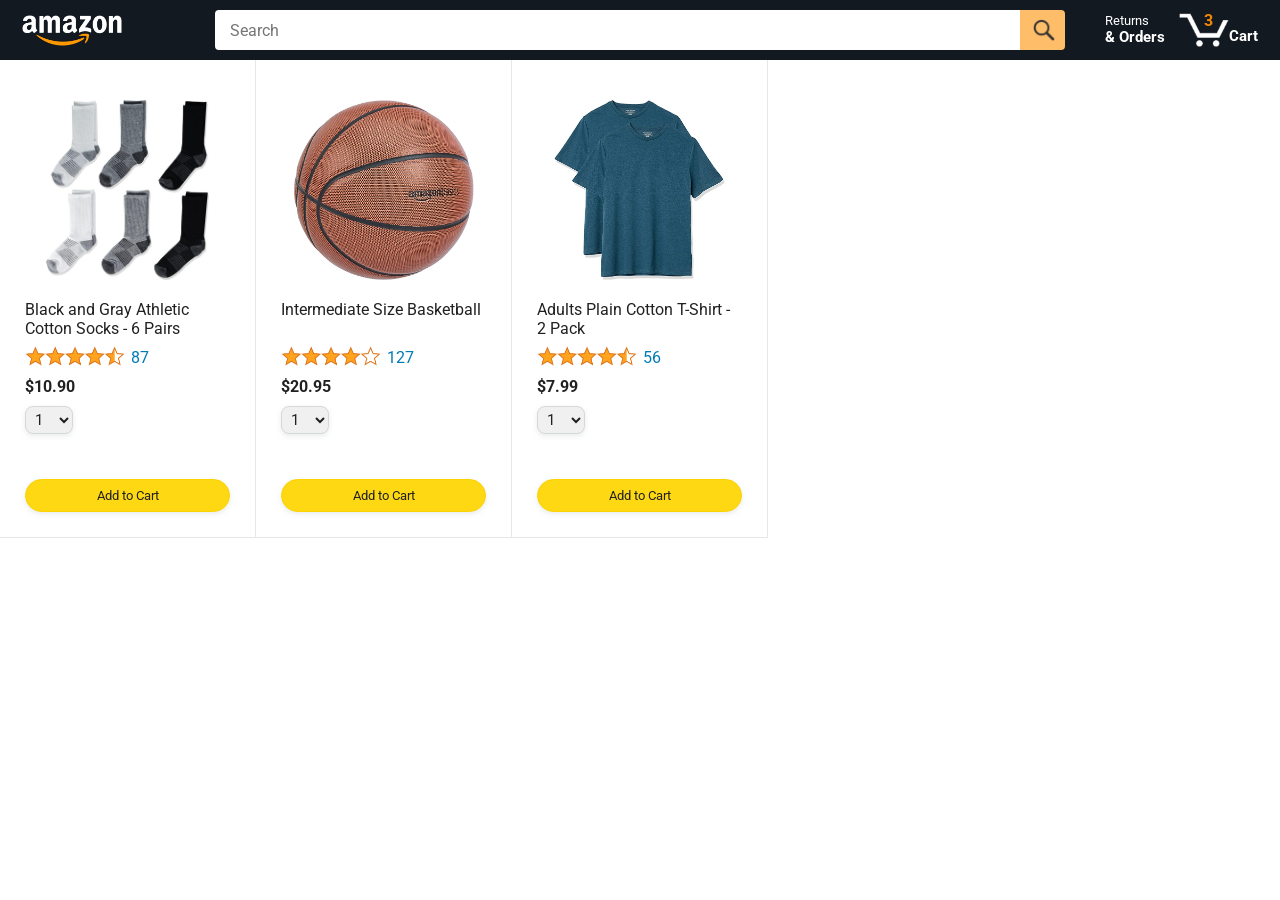
==== amazon.html @ 5b95e237 "Add the starting files" ====
<!DOCTYPE html>
<html>
  <head>
    <title>Amazon Project</title>

    <!-- This code is needed for responsive design to work.
      (Responsive design = make the website look good on
      smaller screen sizes like a phone or a tablet). -->
    <meta name="viewport" content="width=device-width, initial-scale=1">

    <!-- Load a font called Roboto from Google Fonts. -->
    <link rel="preconnect" href="https://fonts.googleapis.com">
    <link rel="preconnect" href="https://fonts.gstatic.com" crossorigin>
    <link href="https://fonts.googleapis.com/css2?family=Roboto:wght@400;500;700&display=swap" rel="stylesheet">

    <!-- Here are the CSS files for this page. -->
    <link rel="stylesheet" href="styles/shared/general.css">
    <link rel="stylesheet" href="styles/shared/amazon-header.css">
    <link rel="stylesheet" href="styles/pages/amazon.css">
  </head>
  <body>
    <div class="amazon-header">
      <div class="amazon-header-left-section">
        <a href="amazon.html" class="header-link">
          <img class="amazon-logo"
            src="images/amazon-logo-white.png">
          <img class="amazon-mobile-logo"
            src="images/amazon-mobile-logo-white.png">
        </a>
      </div>

      <div class="amazon-header-middle-section">
        <input class="search-bar" type="text" placeholder="Search">

        <button class="search-button">
          <img class="search-icon" src="images/icons/search-icon.png">
        </button>
      </div>

      <div class="amazon-header-right-section">
        <a class="orders-link header-link" href="orders.html">
          <span class="returns-text">Returns</span>
          <span class="orders-text">& Orders</span>
        </a>

        <a class="cart-link header-link" href="checkout.html">
          <img class="cart-icon" src="images/icons/cart-icon.png">
          <div class="cart-quantity">3</div>
          <div class="cart-text">Cart</div>
        </a>
      </div>
    </div>
    
    <div class="main">
      <div class="products-grid">
        <div class="product-container">
          <div class="product-image-container">
            <img class="product-image"
              src="images/products/athletic-cotton-socks-6-pairs.jpg">
          </div>

          <div class="product-name limit-text-to-2-lines">
            Black and Gray Athletic Cotton Socks - 6 Pairs
          </div>

          <div class="product-rating-container">
            <img class="product-rating-stars"
              src="images/ratings/rating-45.png">
            <div class="product-rating-count link-primary">
              87
            </div>
          </div>

          <div class="product-price">
            $10.90
          </div>

          <div class="product-quantity-container">
            <select>
              <option selected value="1">1</option>
              <option value="2">2</option>
              <option value="3">3</option>
              <option value="4">4</option>
              <option value="5">5</option>
              <option value="6">6</option>
              <option value="7">7</option>
              <option value="8">8</option>
              <option value="9">9</option>
              <option value="10">10</option>
            </select>
          </div>

          <div class="product-spacer"></div>

          <div class="added-to-cart">
            <img src="images/icons/checkmark.png">
            Added
          </div>

          <button class="add-to-cart-button button-primary">
            Add to Cart
          </button>
        </div>

        <div class="product-container">
          <div class="product-image-container">
            <img class="product-image"
              src="images/products/intermediate-composite-basketball.jpg">
          </div>

          <div class="product-name limit-text-to-2-lines">
            Intermediate Size Basketball
          </div>

          <div class="product-rating-container">
            <img class="product-rating-stars"
              src="images/ratings/rating-40.png">
            <div class="product-rating-count link-primary">
              127
            </div>
          </div>

          <div class="product-price">
            $20.95
          </div>

          <div class="product-quantity-container">
            <select>
              <option selected value="1">1</option>
              <option value="2">2</option>
              <option value="3">3</option>
              <option value="4">4</option>
              <option value="5">5</option>
              <option value="6">6</option>
              <option value="7">7</option>
              <option value="8">8</option>
              <option value="9">9</option>
              <option value="10">10</option>
            </select>
          </div>

          <div class="product-spacer"></div>

          <div class="added-to-cart">
            <img src="images/icons/checkmark.png">
            Added
          </div>

          <button class="add-to-cart-button button-primary">
            Add to Cart
          </button>
        </div>

        <div class="product-container">
          <div class="product-image-container">
            <img class="product-image"
              src="images/products/adults-plain-cotton-tshirt-2-pack-teal.jpg">
          </div>

          <div class="product-name limit-text-to-2-lines">
            Adults Plain Cotton T-Shirt - 2 Pack
          </div>

          <div class="product-rating-container">
            <img class="product-rating-stars"
              src="images/ratings/rating-45.png">
            <div class="product-rating-count link-primary">
              56
            </div>
          </div>

          <div class="product-price">
            $7.99
          </div>

          <div class="product-quantity-container">
            <select>
              <option selected value="1">1</option>
              <option value="2">2</option>
              <option value="3">3</option>
              <option value="4">4</option>
              <option value="5">5</option>
              <option value="6">6</option>
              <option value="7">7</option>
              <option value="8">8</option>
              <option value="9">9</option>
              <option value="10">10</option>
            </select>
          </div>

          <div class="product-spacer"></div>

          <div class="added-to-cart">
            <img src="images/icons/checkmark.png">
            Added
          </div>

          <button class="add-to-cart-button button-primary">
            Add to Cart
          </button>
        </div>
      </div>
    </div>
  </body>
</html>
---- styles/shared/general.css ----
body {
  font-family: Roboto, Arial;
  color: rgb(33, 33, 33);
  /* The <body> element has a default margin of 8px
     on all sides. This removes the default margins. */
  margin: 0;
}

/* <p> elements have a default margin on the top
   and bottom. This removes the default margins. */
p {
  margin: 0;
}

button {
  cursor: pointer;
}

select {
  cursor: pointer;
}

input, select, button {
  font-family: Roboto, Arial;
}

.button-primary {
  color: rgb(33, 33, 33);
  background-color: rgb(255, 216, 20);
  border: 1px solid rgb(252, 210, 0);
  border-radius: 8px;
  cursor: pointer;
  box-shadow: 0 2px 5px rgba(213, 217, 217, 0.5);
}

.button-primary:hover {
  background-color: rgb(247, 202, 0);
  border: 1px solid rgb(242, 194, 0);
}

.button-primary:active {
  background: rgb(255, 216, 20);
  border-color: rgb(252, 210, 0);
  box-shadow: none;
}

.button-secondary {
  color: rgb(33, 33, 33);
  background: white;
  border: 1px solid rgb(213, 217, 217);
  border-radius: 8px;
  cursor: pointer;
  box-shadow: 0 2px 5px rgba(213, 217, 217, 0.5);
}

.button-secondary:hover {
  background-color: rgb(247, 250, 250);
}

.button-secondary:active {
  background-color: rgb(237, 253, 255);
  box-shadow: none;
}

/* These styles will limit text to 2 lines. Anything
   beyond 2 lines will be replaced with "..."
   You can find this code by using an A.I. tool or by
   searching in Google.
   https://css-tricks.com/almanac/properties/l/line-clamp/ */
.limit-text-to-2-lines {
  display: -webkit-box;
  -webkit-line-clamp: 2;
  -webkit-box-orient: vertical;
  overflow: hidden;
}

.link-primary {
  color: rgb(1, 124, 182);
  cursor: pointer;
}

.link-primary:hover {
  color: rgb(196, 80, 0);
}

/* Styles for dropdown selectors. */
select {
  color: rgb(33, 33, 33);
  background-color: rgb(240, 240, 240);
  border: 1px solid rgb(213, 217, 217);
  border-radius: 8px;
  padding: 3px 5px;
  font-size: 15px;
  cursor: pointer;
  box-shadow: 0 2px 5px rgba(213, 217, 217, 0.5);
}

select:focus,
input:focus {
  outline: 2px solid rgb(255, 153, 0);
}
---- styles/shared/amazon-header.css ----
.amazon-header {
  background-color: rgb(19, 25, 33);
  color: white;
  padding-left: 15px;
  padding-right: 15px;

  display: flex;
  align-items: center;
  justify-content: space-between;

  position: fixed;
  top: 0;
  left: 0;
  right: 0;
  height: 60px;
}

.amazon-header-left-section {
  width: 180px;
}

@media (max-width: 800px) {
  .amazon-header-left-section {
    width: unset;
  }
}

.header-link {
  display: inline-block;
  padding: 6px;
  border-radius: 2px;
  cursor: pointer;
  text-decoration: none;
  border: 1px solid rgba(0, 0, 0, 0);
}

.header-link:hover {
  border: 1px solid white;
}

.amazon-logo {
  width: 100px;
  margin-top: 5px;
}

.amazon-mobile-logo {
  display: none;
}

@media (max-width: 575px) {
  .amazon-logo {
    display: none;
  }

  .amazon-mobile-logo {
    display: block;
    height: 35px;
    margin-top: 5px;
  }
}

.amazon-header-middle-section {
  flex: 1;
  max-width: 850px;
  margin-left: 10px;
  margin-right: 10px;
  display: flex;
}

.search-bar {
  flex: 1;
  width: 0;
  font-size: 16px;
  height: 38px;
  padding-left: 15px;
  border: none;
  border-top-left-radius: 4px;
  border-bottom-left-radius: 4px;
  border-top-right-radius: 0;
  border-bottom-right-radius: 0;
}

.search-button {
  background-color: rgb(254, 189, 105);
  border: none;
  width: 45px;
  height: 40px;
  border-top-right-radius: 4px;
  border-bottom-right-radius: 4px;
  flex-shrink: 0;
}

.search-icon {
  height: 22px;
  margin-left: 2px;
  margin-top: 3px;
}

.amazon-header-right-section {
  width: 180px;
  flex-shrink: 0;
  display: flex;
  justify-content: end;
}

.orders-link {
  color: white;
}

.returns-text {
  display: block;
  font-size: 13px;
}

.orders-text {
  display: block;
  font-size: 15px;
  font-weight: 700;
}

.cart-link {
  color: white;
  display: flex;
  align-items: center;
  position: relative;
}

.cart-icon {
  width: 50px;
}

.cart-text {
  margin-top: 12px;
  font-size: 15px;
  font-weight: 700;
}

.cart-quantity {
  color: rgb(240, 136, 4);
  font-size: 16px;
  font-weight: 700;

  position: absolute;
  top: 4px;
  left: 22px;
  
  width: 26px;
  text-align: center;
}
---- styles/pages/amazon.css ----
.main {
  margin-top: 60px;
}

.products-grid {
  display: grid;

  /* - In CSS Grid, 1fr means a column will take up the
       remaining space in the grid.
     - If we write 1fr 1fr ... 1fr; 8 times, this will
       divide the grid into 8 columns, each taking up an
       equal amount of the space.
     - repeat(8, 1fr); is a shortcut for repeating "1fr"
       8 times (instead of typing out "1fr" 8 times).
       repeat(...) is a special property that works with
       display: grid; */
  grid-template-columns: repeat(8, 1fr);
}

/* @media is used to create responsive design (making the
   website look good on any screen size). This @media
   means when the screen width is 2000px or less, we
   will divide the grid into 7 columns instead of 8. */
@media (max-width: 2000px) {
  .products-grid {
    grid-template-columns: repeat(7, 1fr);
  }
}

/* This @media means when the screen width is 1600px or
   less, we will divide the grid into 6 columns. */
@media (max-width: 1600px) {
  .products-grid {
    grid-template-columns: repeat(6, 1fr);
  }
}

@media (max-width: 1300px) {
  .products-grid {
    grid-template-columns: repeat(5, 1fr);
  }
}

@media (max-width: 1000px) {
  .products-grid {
    grid-template-columns: repeat(4, 1fr);
  }
}

@media (max-width: 800px) {
  .products-grid {
    grid-template-columns: repeat(3, 1fr);
  }
}

@media (max-width: 575px) {
  .products-grid {
    grid-template-columns: repeat(2, 1fr);
  }
}

@media (max-width: 450px) {
  .products-grid {
    grid-template-columns: 1fr;
  }
}

.product-container {
  padding-top: 40px;
  padding-bottom: 25px;
  padding-left: 25px;
  padding-right: 25px;

  border-right: 1px solid rgb(231, 231, 231);
  border-bottom: 1px solid rgb(231, 231, 231);

  display: flex;
  flex-direction: column;
}

.product-image-container {
  display: flex;
  justify-content: center;
  align-items: center;

  height: 180px;
  margin-bottom: 20px;
}

.product-image {
  /* Images will overflow their container by default. To
    prevent this, we set max-width and max-height to 100%
    so they stay inside their container. */
  max-width: 100%;
  max-height: 100%;
}

.product-name {
  height: 40px;
  margin-bottom: 5px;
}

.product-rating-container {
  display: flex;
  align-items: center;
  margin-bottom: 10px;
}

.product-rating-stars {
  width: 100px;
  margin-right: 6px;
}

.product-rating-count {
  color: rgb(1, 124, 182);
  cursor: pointer;
  margin-top: 3px;
}

.product-price {
  font-weight: 700;
  margin-bottom: 10px;
}

.product-quantity-container {
  margin-bottom: 17px;
}

.product-spacer {
  flex: 1;
}

.added-to-cart {
  color: rgb(6, 125, 98);
  font-size: 16px;

  display: flex;
  align-items: center;
  margin-bottom: 8px;

  /* At first, the "Added to cart" message will
     be invisible. Use JavaScript to change the
     opacity and make it visible. */
  opacity: 0;
}

.added-to-cart img {
  height: 20px;
  margin-right: 5px;
}

.add-to-cart-button {
  width: 100%;
  padding: 8px;
  border-radius: 50px;
}
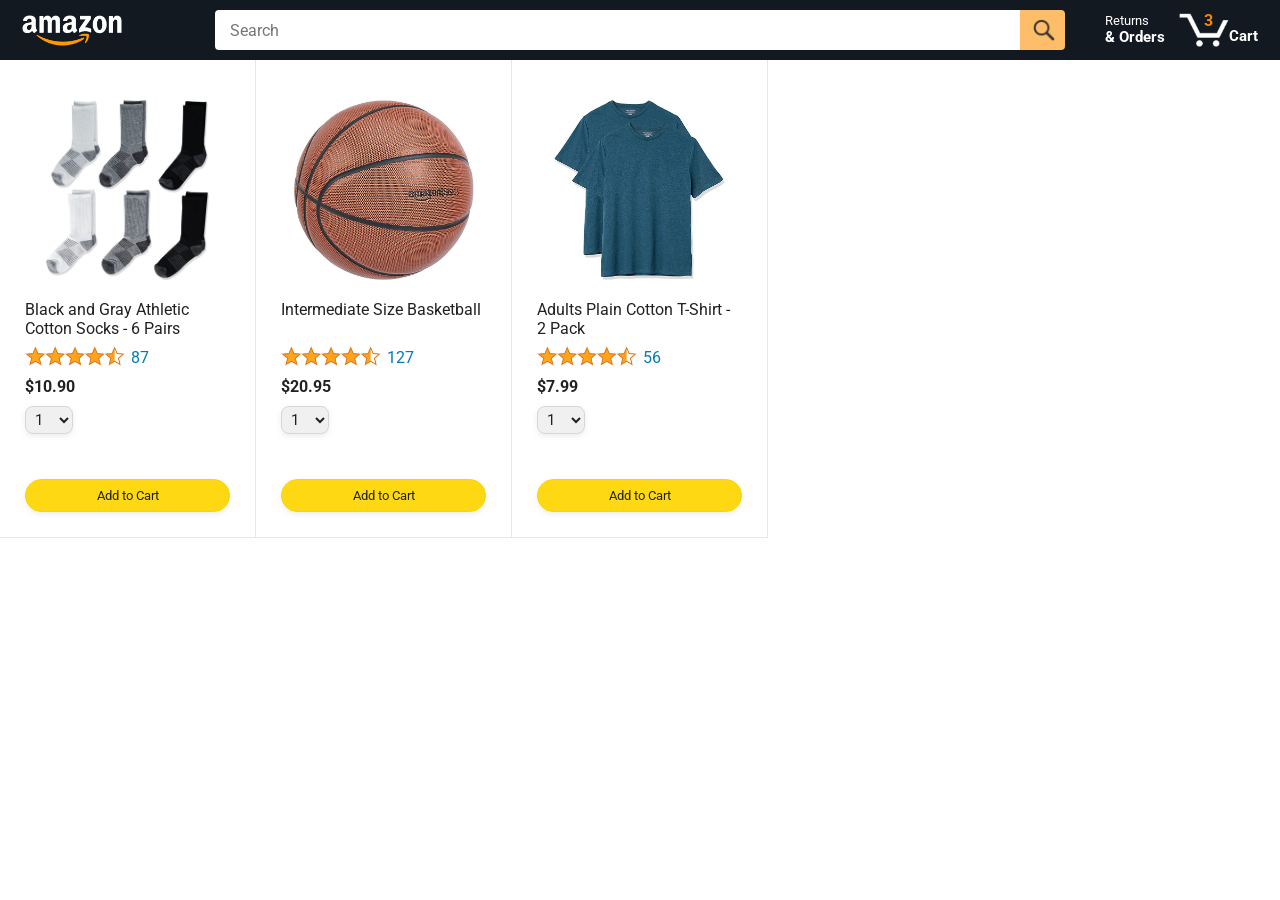
==== commit be39cbe1: "Generate HTML with Java Script" ====
--- a/amazon.html
+++ b/amazon.html
@@ -5,7 +5,8 @@
 
     <!-- This code is needed for responsive design to work.
       (Responsive design = make the website look good on
-      smaller screen sizes like a phone or a tablet). -->
+      sm]
+      aller screen sizes like a phone or a tablet). -->
     <meta name="viewport" content="width=device-width, initial-scale=1">
 
     <!-- Load a font called Roboto from Google Fonts. -->
@@ -52,154 +53,11 @@
     </div>
     
     <div class="main">
-      <div class="products-grid">
-        <div class="product-container">
-          <div class="product-image-container">
-            <img class="product-image"
-              src="images/products/athletic-cotton-socks-6-pairs.jpg">
-          </div>
-
-          <div class="product-name limit-text-to-2-lines">
-            Black and Gray Athletic Cotton Socks - 6 Pairs
-          </div>
-
-          <div class="product-rating-container">
-            <img class="product-rating-stars"
-              src="images/ratings/rating-45.png">
-            <div class="product-rating-count link-primary">
-              87
-            </div>
-          </div>
-
-          <div class="product-price">
-            $10.90
-          </div>
-
-          <div class="product-quantity-container">
-            <select>
-              <option selected value="1">1</option>
-              <option value="2">2</option>
-              <option value="3">3</option>
-              <option value="4">4</option>
-              <option value="5">5</option>
-              <option value="6">6</option>
-              <option value="7">7</option>
-              <option value="8">8</option>
-              <option value="9">9</option>
-              <option value="10">10</option>
-            </select>
-          </div>
-
-          <div class="product-spacer"></div>
-
-          <div class="added-to-cart">
-            <img src="images/icons/checkmark.png">
-            Added
-          </div>
-
-          <button class="add-to-cart-button button-primary">
-            Add to Cart
-          </button>
-        </div>
-
-        <div class="product-container">
-          <div class="product-image-container">
-            <img class="product-image"
-              src="images/products/intermediate-composite-basketball.jpg">
-          </div>
-
-          <div class="product-name limit-text-to-2-lines">
-            Intermediate Size Basketball
-          </div>
-
-          <div class="product-rating-container">
-            <img class="product-rating-stars"
-              src="images/ratings/rating-40.png">
-            <div class="product-rating-count link-primary">
-              127
-            </div>
-          </div>
-
-          <div class="product-price">
-            $20.95
-          </div>
-
-          <div class="product-quantity-container">
-            <select>
-              <option selected value="1">1</option>
-              <option value="2">2</option>
-              <option value="3">3</option>
-              <option value="4">4</option>
-              <option value="5">5</option>
-              <option value="6">6</option>
-              <option value="7">7</option>
-              <option value="8">8</option>
-              <option value="9">9</option>
-              <option value="10">10</option>
-            </select>
-          </div>
-
-          <div class="product-spacer"></div>
-
-          <div class="added-to-cart">
-            <img src="images/icons/checkmark.png">
-            Added
-          </div>
-
-          <button class="add-to-cart-button button-primary">
-            Add to Cart
-          </button>
-        </div>
-
-        <div class="product-container">
-          <div class="product-image-container">
-            <img class="product-image"
-              src="images/products/adults-plain-cotton-tshirt-2-pack-teal.jpg">
-          </div>
-
-          <div class="product-name limit-text-to-2-lines">
-            Adults Plain Cotton T-Shirt - 2 Pack
-          </div>
-
-          <div class="product-rating-container">
-            <img class="product-rating-stars"
-              src="images/ratings/rating-45.png">
-            <div class="product-rating-count link-primary">
-              56
-            </div>
-          </div>
-
-          <div class="product-price">
-            $7.99
-          </div>
-
-          <div class="product-quantity-container">
-            <select>
-              <option selected value="1">1</option>
-              <option value="2">2</option>
-              <option value="3">3</option>
-              <option value="4">4</option>
-              <option value="5">5</option>
-              <option value="6">6</option>
-              <option value="7">7</option>
-              <option value="8">8</option>
-              <option value="9">9</option>
-              <option value="10">10</option>
-            </select>
-          </div>
-
-          <div class="product-spacer"></div>
-
-          <div class="added-to-cart">
-            <img src="images/icons/checkmark.png">
-            Added
-          </div>
-
-          <button class="add-to-cart-button button-primary">
-            Add to Cart
-          </button>
-        </div>
+      <div class="products-grid js-products-grid">
       </div>
     </div>
+
+
+    <script src="scripts/amazon.js"></script>
   </body>
 </html>
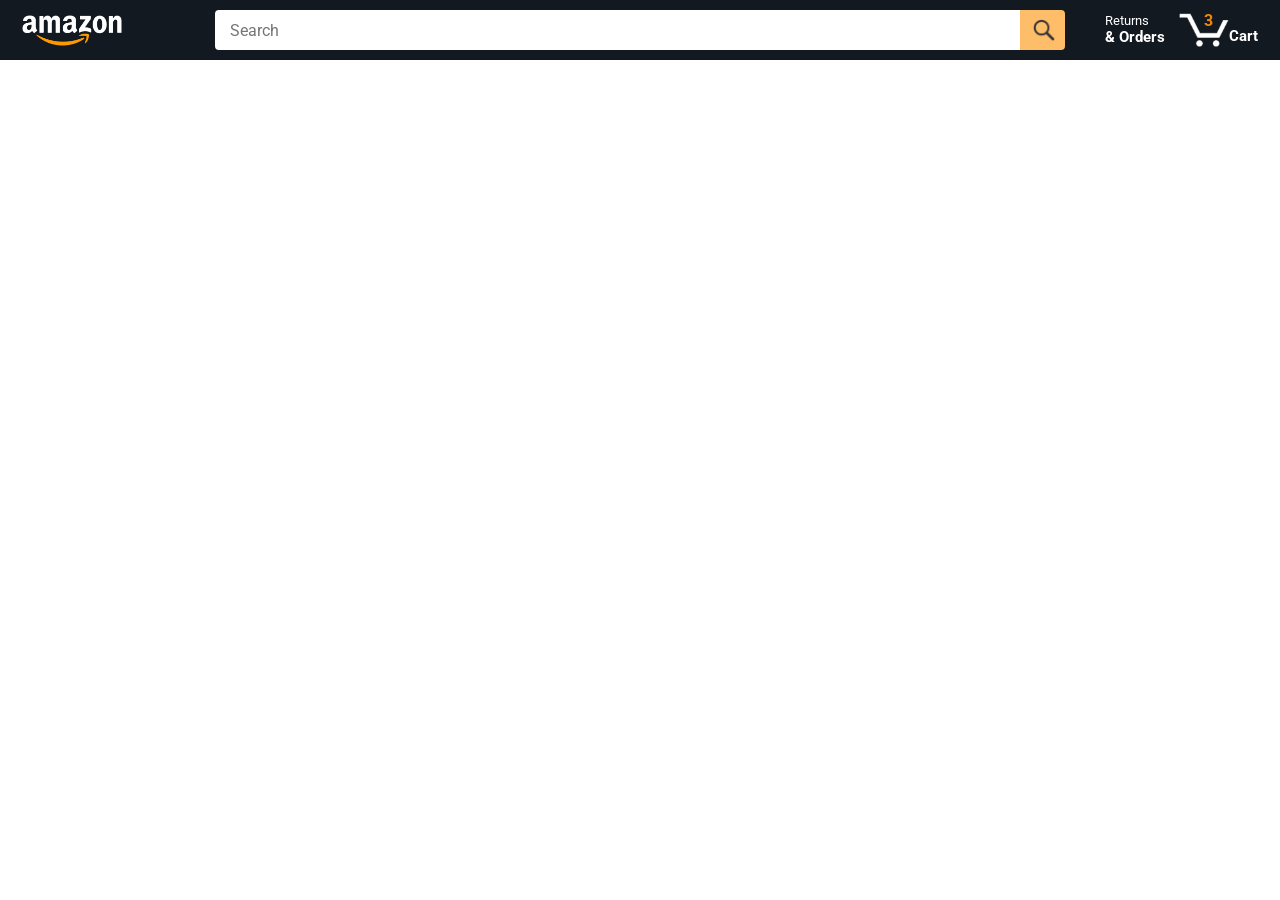
==== commit 35791eac: "Use products.js file" ====
--- a/amazon.html
+++ b/amazon.html
@@ -57,7 +57,7 @@
       </div>
     </div>
 
-
+    <script src="data/products.js"></script>
     <script src="scripts/amazon.js"></script>
   </body>
 </html>
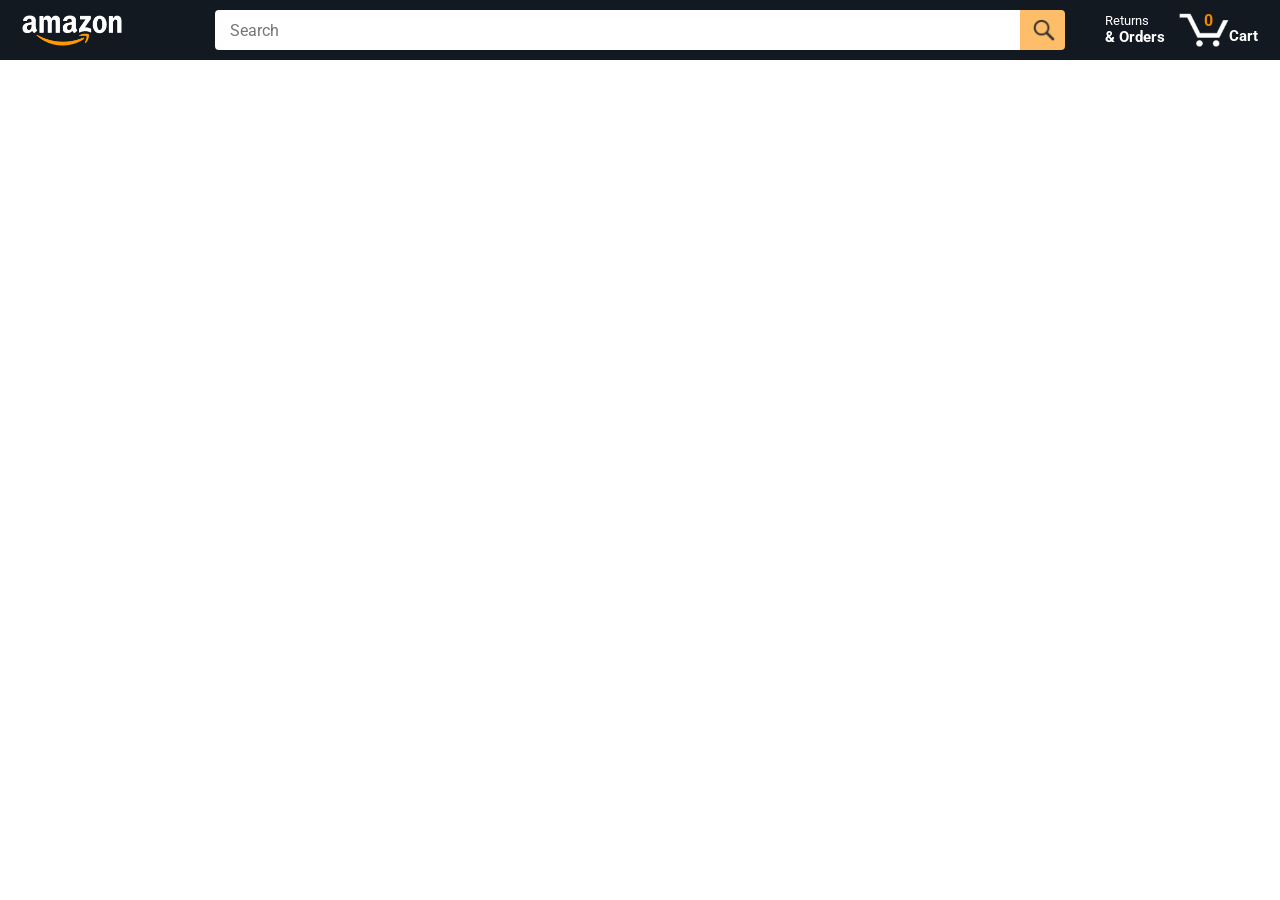
==== commit f74383c9: "make the cart quantity interactive" ====
--- a/amazon.html
+++ b/amazon.html
@@ -5,8 +5,7 @@
 
     <!-- This code is needed for responsive design to work.
       (Responsive design = make the website look good on
-      sm]
-      aller screen sizes like a phone or a tablet). -->
+      smaller screen sizes like a phone or a tablet). -->
     <meta name="viewport" content="width=device-width, initial-scale=1">
 
     <!-- Load a font called Roboto from Google Fonts. -->
@@ -46,18 +45,19 @@
 
         <a class="cart-link header-link" href="checkout.html">
           <img class="cart-icon" src="images/icons/cart-icon.png">
-          <div class="cart-quantity">3</div>
+          <div class="cart-quantity js-cart-quantity">0</div>
           <div class="cart-text">Cart</div>
         </a>
       </div>
     </div>
-    
+
     <div class="main">
       <div class="products-grid js-products-grid">
       </div>
     </div>
 
+    <script src="data/cart.js"></script>
     <script src="data/products.js"></script>
     <script src="scripts/amazon.js"></script>
   </body>
-</html>
+</html>
